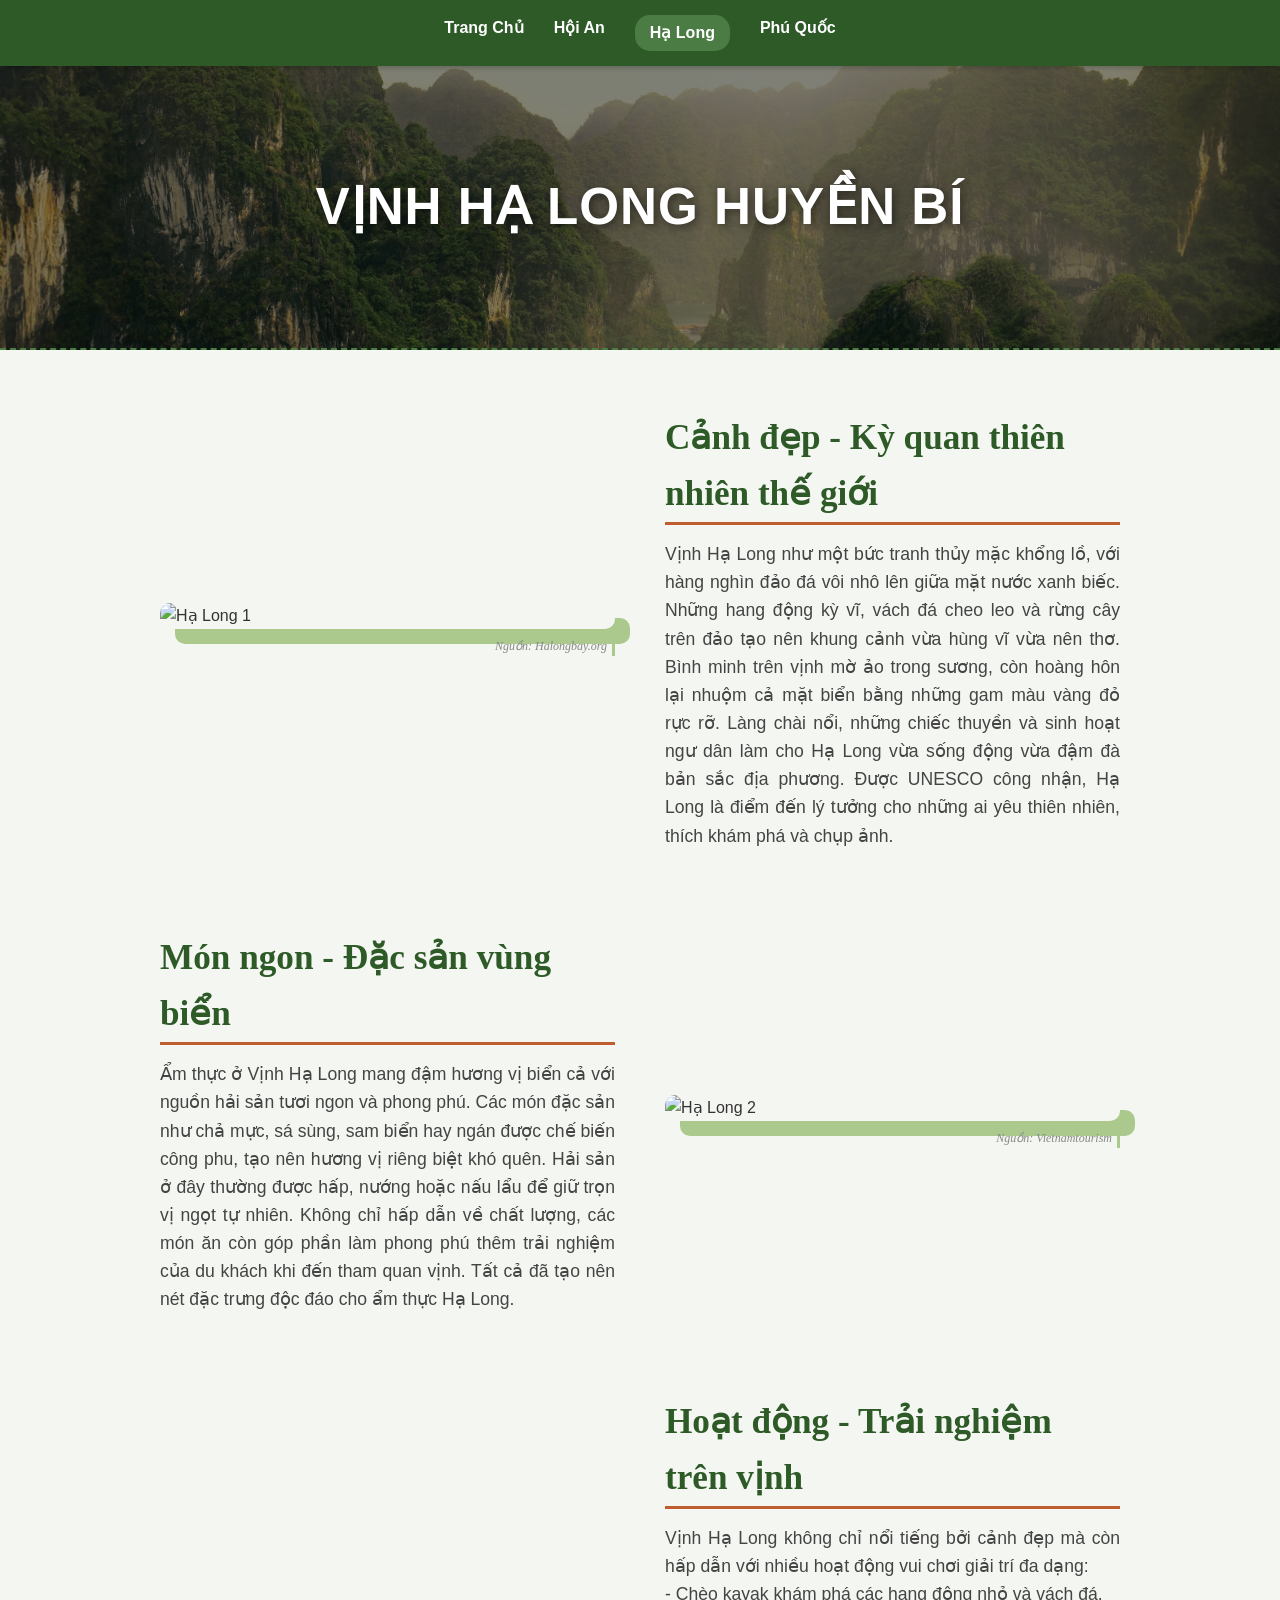
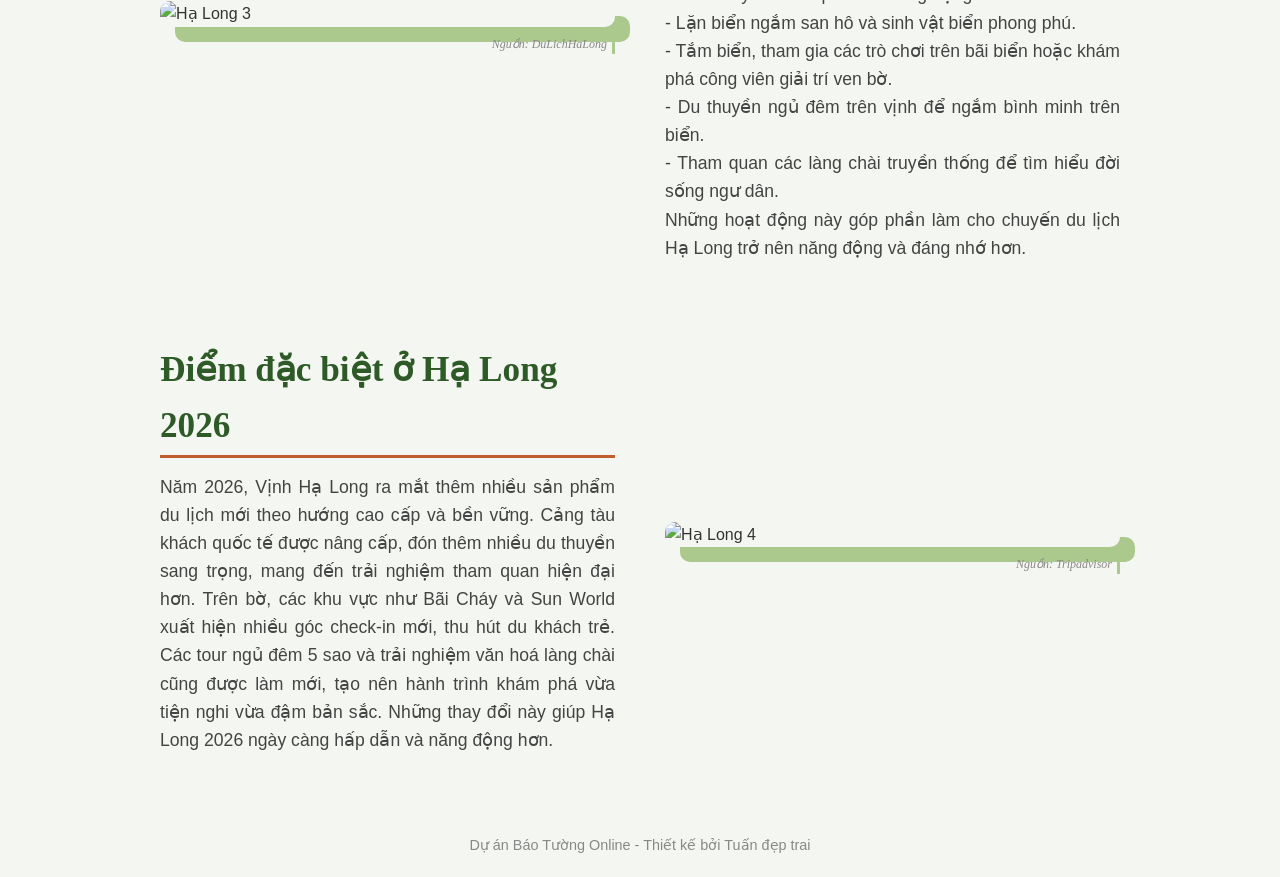
==== Halong.html @ de06725d "up" ====
<!DOCTYPE html>
<html lang="vi">
<head>
    <meta charset="UTF-8">
    <meta name="viewport" content="width=device-width, initial-scale=1.0">
    <title>Khám Phá Hạ Long - Báo Tường</title>
    <link rel="stylesheet" href="style.css">
</head>
<body>

    <nav class="navbar">
        <div class="nav-container">
            <a href="index.html" class="nav-link">Trang Chủ</a>
            <a href="Hoian.html" class="nav-link">Hội An</a>
            <a href="Halong.html" class="nav-link active">Hạ Long</a>
            <a href="Phuquoc.html" class="nav-link">Phú Quốc</a>
        </div>
    </nav>

    <header class="sub-headerHL">
        <h1>VỊNH HẠ LONG HUYỀN BÍ</h1>
    </header>

    <main>
        <section class="detail-section">
            <div class="img-group">
                <img src="Halong1.jpg" alt="Hạ Long 1" class="detail-img">
                <span class="image-source">Nguồn: Halongbay.org</span>
            </div>
            <div class="detail-text">
                <h2>Cảnh đẹp - Kỳ quan thiên nhiên thế giới</h2>
                <p>Vịnh Hạ Long như một bức tranh thủy mặc khổng lồ, với hàng nghìn đảo đá vôi nhô lên giữa mặt nước xanh biếc. Những hang động kỳ vĩ, vách đá cheo leo và rừng cây trên đảo tạo nên khung cảnh vừa hùng vĩ vừa nên thơ. Bình minh trên vịnh mờ ảo trong sương, còn hoàng hôn lại nhuộm cả mặt biển bằng những gam màu vàng đỏ rực rỡ. Làng chài nổi, những chiếc thuyền và sinh hoạt ngư dân làm cho Hạ Long vừa sống động vừa đậm đà bản sắc địa phương. Được UNESCO công nhận, Hạ Long là điểm đến lý tưởng cho những ai yêu thiên nhiên, thích khám phá và chụp ảnh.</p>
            </div>
        </section>

        <section class="detail-section">
            <div class="img-group">
                <img src="Halong2.jpg" alt="Hạ Long 2" class="detail-img">
                <span class="image-source">Nguồn: Vietnamtourism</span>
            </div>
            <div class="detail-text">
                <h2>Món ngon - Đặc sản vùng biển</h2>
                <p>Ẩm thực ở Vịnh Hạ Long mang đậm hương vị biển cả với nguồn hải sản tươi ngon và phong phú. Các món đặc sản như chả mực, sá sùng, sam biển hay ngán được chế biến công phu, tạo nên hương vị riêng biệt khó quên. Hải sản ở đây thường được hấp, nướng hoặc nấu lẩu để giữ trọn vị ngọt tự nhiên. Không chỉ hấp dẫn về chất lượng, các món ăn còn góp phần làm phong phú thêm trải nghiệm của du khách khi đến tham quan vịnh. Tất cả đã tạo nên nét đặc trưng độc đáo cho ẩm thực Hạ Long.</p>
            </div>
        </section>

        <section class="detail-section">
            <div class="img-group">
                <img src="Halong3.jpg" alt="Hạ Long 3" class="detail-img">
                <span class="image-source">Nguồn: DuLichHaLong</span>
            </div>
            <div class="detail-text">
                <h2>Hoạt động - Trải nghiệm trên vịnh</h2>
                <p>Vịnh Hạ Long không chỉ nổi tiếng bởi cảnh đẹp mà còn hấp dẫn với nhiều hoạt động vui chơi giải trí đa dạng:<br>
                    - Chèo kayak khám phá các hang động nhỏ và vách đá.<br>
                    - Lặn biển ngắm san hô và sinh vật biển phong phú.<br>
                    - Tắm biển, tham gia các trò chơi trên bãi biển hoặc khám phá công viên giải trí ven bờ.<br>
                    - Du thuyền ngủ đêm trên vịnh để ngắm bình minh trên biển.<br>
                    - Tham quan các làng chài truyền thống để tìm hiểu đời sống ngư dân.<br>
                Những hoạt động này góp phần làm cho chuyến du lịch Hạ Long trở nên năng động và đáng nhớ hơn.</p>
            </div>
        </section>

        <section class="detail-section">
            <div class="img-group">
                <img src="Halong4.jpg" alt="Hạ Long 4" class="detail-img">
                <span class="image-source">Nguồn: Tripadvisor</span>
            </div>
            <div class="detail-text">
                <h2>Điểm đặc biệt ở Hạ Long 2026</h2>
                <p>Năm 2026, Vịnh Hạ Long ra mắt thêm nhiều sản phẩm du lịch mới theo hướng cao cấp và bền vững. Cảng tàu khách quốc tế được nâng cấp, đón thêm nhiều du thuyền sang trọng, mang đến trải nghiệm tham quan hiện đại hơn. Trên bờ, các khu vực như Bãi Cháy và Sun World xuất hiện nhiều góc check-in mới, thu hút du khách trẻ. Các tour ngủ đêm 5 sao và trải nghiệm văn hoá làng chài cũng được làm mới, tạo nên hành trình khám phá vừa tiện nghi vừa đậm bản sắc. Những thay đổi này giúp Hạ Long 2026 ngày càng hấp dẫn và năng động hơn.</p>
            </div>
        </section>
    </main>

    <footer>
        <p> Dự án Báo Tường Online - Thiết kế bởi Tuấn đẹp trai</p>
    </footer>

</body>
</html>
---- style.css ----
* { margin: 0; padding: 0; box-sizing: border-box; }

body {
    font-family: Arial, Helvetica, sans-serif;
    background-color: #f4f7f1; 
    color: #333;
    line-height: 1.6;}

header {
    text-align: center;
    padding: 85px 20px;
    background: linear-gradient(rgba(255,255,255,0.8), rgba(255,255,255,0.4)), url('backgroundtrangchu.jpg');
    background-size: cover;
    background-position: center;
    border-bottom: 2px dashed #4a7c44;}

header h1 {
    font-family: "Arial Black", Gadget, sans-serif;
    font-size: 3.2rem;
    color: #2d5a27;
    text-transform: uppercase;
    letter-spacing: 1px;}
.special {text-shadow: 2px 2px 5px rgba(255,255,255,0.4);}
.container {
    display: flex;
    justify-content: center;
    gap: 30px;
    padding: 40px;
    flex-wrap: wrap;}

.card {
    background: #fff;
    width: 300px;
    border-radius: 15px;
    overflow: hidden;
    box-shadow: 0 10px 20px rgba(0,0,0,0.1);
    transition: transform 0.3s ease;
    border: 5px solid #fff;}

.card:hover {
    transform: translateY(-10px);}

.card img {
    width: 100%;
    height: 200px;
    object-fit: cover;
    background-color: #ddd;}

.card-content {
    padding: 20px;
    text-align: center;}

.card-content h2 {
    font-family: "Times New Roman", Times, serif;
    color: #c05d2e;
    margin-bottom: 10px;
    font-size: 1.8rem;}

.btn {
    display: inline-block;
    margin-top: 15px;
    padding: 10px 25px;
    background-color: #4a7c44;
    color: white;
    text-decoration: none;
    border-radius: 25px;
    font-weight: bold;
    font-family: Arial, sans-serif;}

.btn:hover {
    background-color: #355e31;}

footer {
    text-align: center;
    padding: 20px;
    color: #888;
    font-size: 0.9rem;}

.photo-credit {
    font-family: "Times New Roman", Times, serif;
    font-style: italic;
    font-size: 12px;
    color: #999;
    margin-top: -10px;
    margin-bottom: 10px;
    display: block;}

    .navbar {
    background-color: #2d5a27;
    padding: 15px 0;
    position: sticky;
    top: 0;
    z-index: 1000;
    box-shadow: 0 2px 5px rgba(0,0,0,0.2);}

.nav-container {
    display: flex;
    justify-content: center;
    gap: 30px;}

.nav-link {
    color: white;
    text-decoration: none;
    font-family: Arial, sans-serif;
    font-weight: bold;
    font-size: 1rem;
    transition: color 0.3s;}

.nav-link:hover {
    color: #abc88d;
    text-decoration: underline;}

    .nav-link.active {
    color: #ffffff;
    background-color: #4a7c44;
    padding: 5px 15px;
    border-radius: 15px;
    text-decoration: none;}

    /* Bố cục trang chi tiết chuyên nghiệp */
.detail-section {
    max-width: 1000px;
    margin: 40px auto;
    display: flex;
    align-items: center;
    gap: 50px;
    padding: 20px;}

.detail-section:nth-child(even) {
    flex-direction: row-reverse; /* Đảo bên ảnh và chữ cho xen kẽ */}

.detail-img {
    flex: 1;
    border-radius: 10px;
    box-shadow: 15px 15px 0 #abc88d; /* Đổ bóng kiểu báo tường */
    max-width: 500px;
    height: 350px;
    object-fit: cover;}

.detail-text {
    flex: 1;}

.detail-text h2 {
    font-family: "Times New Roman", Times, serif;
    color: #2d5a27;
    font-size: 2.2rem;
    margin-bottom: 15px;
    border-bottom: 3px solid #c05d2e;
    display: inline-block;}

.detail-text p {
    font-size: 1.1rem;
    color: #444;
    text-align: justify;}

/* Hiệu ứng cho tiêu đề header các trang con */
.sub-headerHA {
    background: linear-gradient(rgba(0,0,0,0.5), rgba(0,0,0,0.5)), url('hoiantrangchu.jpg');
    background-size: cover;
    background-position: center;
    color: white !important;
    padding: 100px 20px !important;}

.sub-headerHL {
    background: linear-gradient(rgba(0,0,0,0.5), rgba(0,0,0,0.5)), url('halongtrangchu.jpg');
    background-size: cover;
    background-position: center;
    color: white !important;
    padding: 100px 20px !important;}

.sub-headerHA h1 {
    color: white !important;
    text-shadow: 2px 2px 10px rgba(0,0,0,0.5);}

.sub-headerHL h1 {
    color: white !important;
    text-shadow: 2px 2px 10px rgba(0,0,0,0.5);}

    .img-group {
    flex: 1;
    display: flex;
    flex-direction: column;}

.image-source {
    display: block;
    text-align: right;
    font-family: "Times New Roman", Times, serif;
    font-style: italic;
    font-size: 12px;
    color: #888;
    margin-top: 8px;
    padding-right: 5px;
    border-right: 3px solid #abc88d; /* Tạo một vạch nhỏ cho chuyên nghiệp */}

/* Đảm bảo ảnh trong group vẫn giữ đúng style cũ */
.img-group .detail-img {
    width: 100%;
    margin-bottom: 0; /* Xóa khoảng cách thừa */}
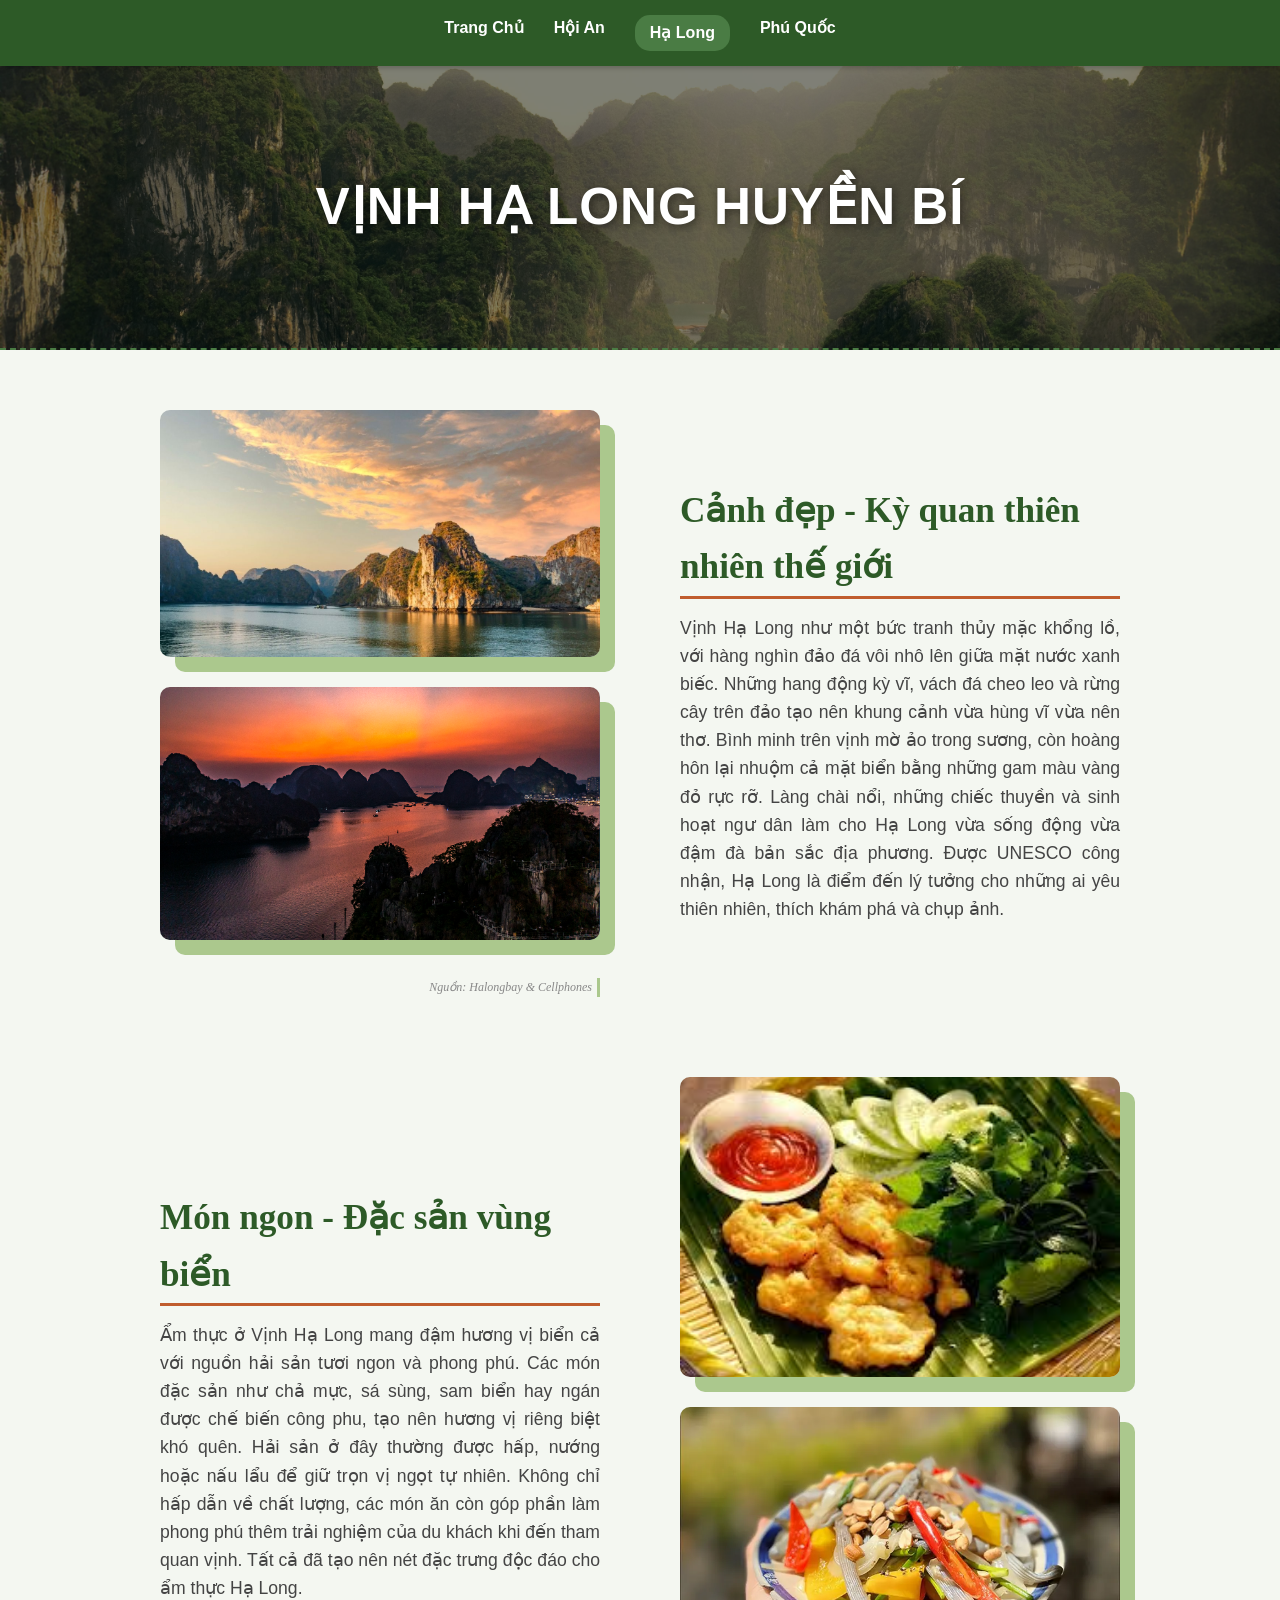
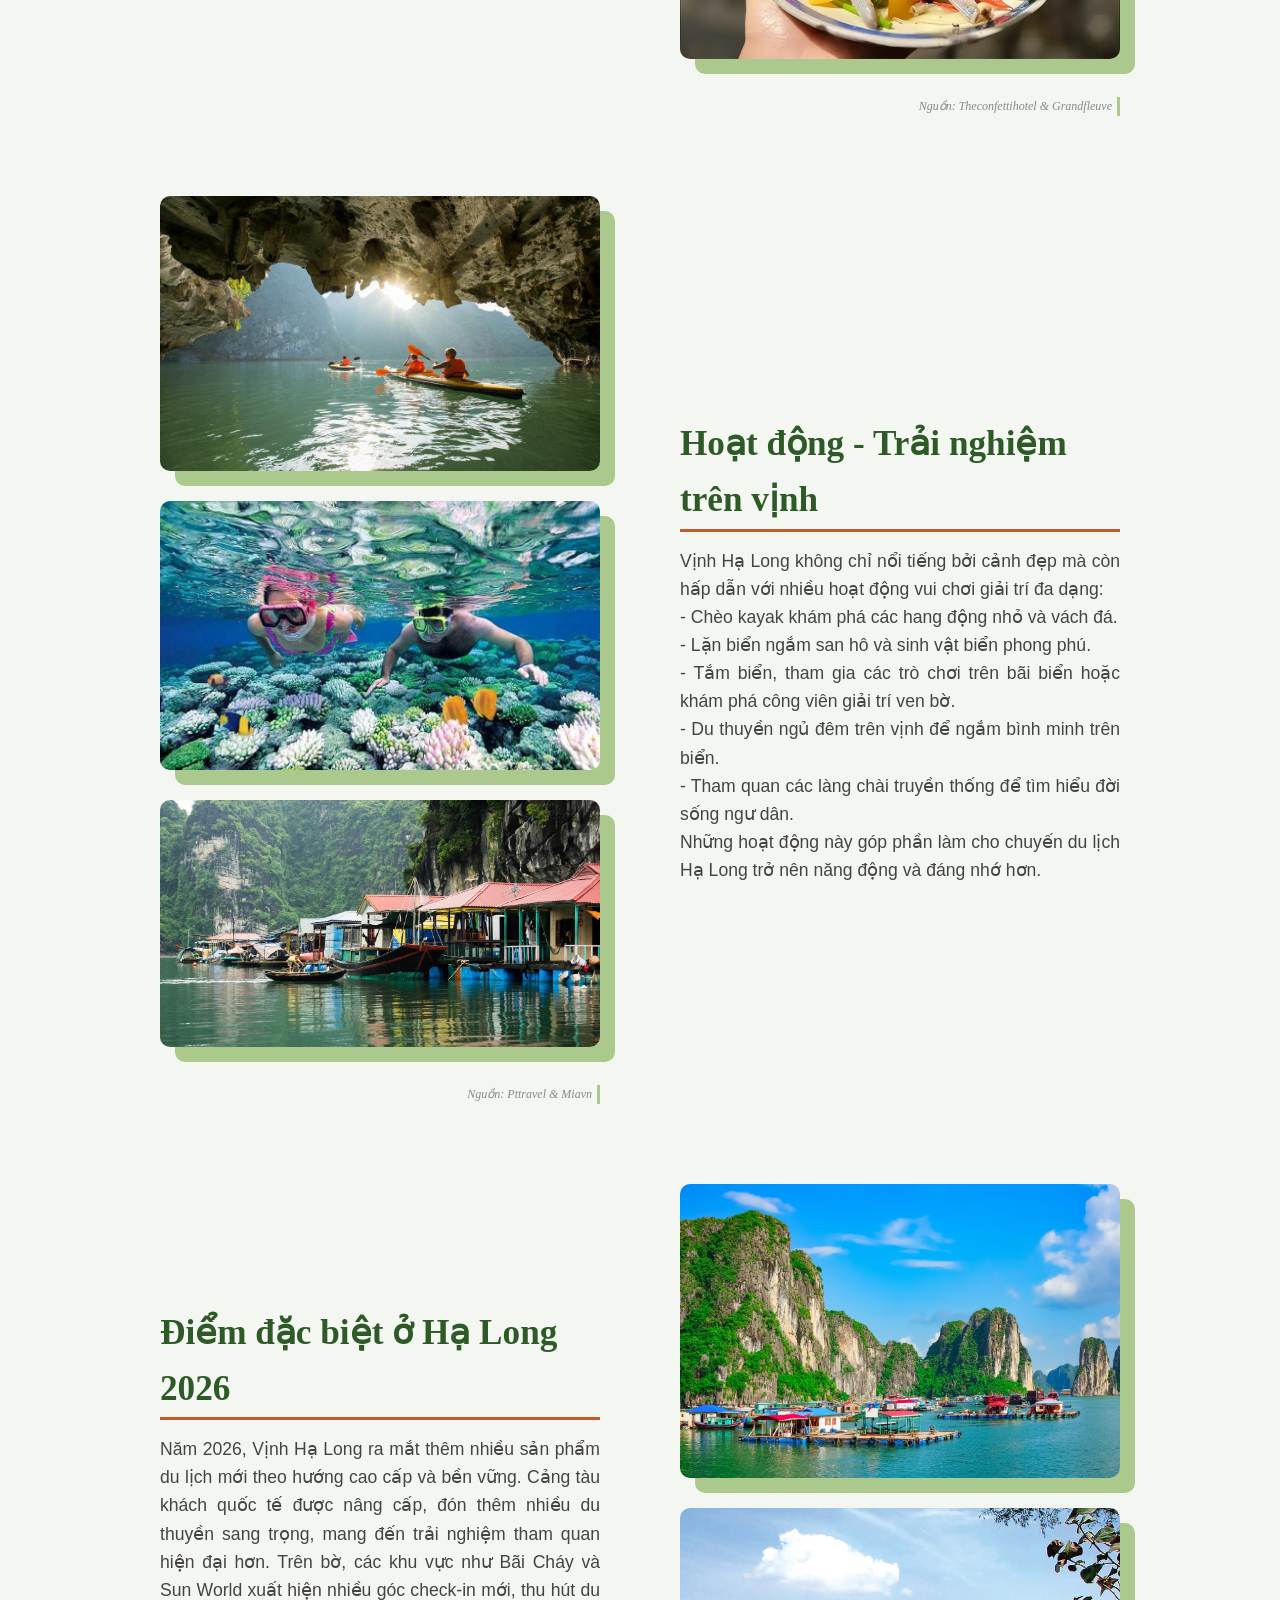
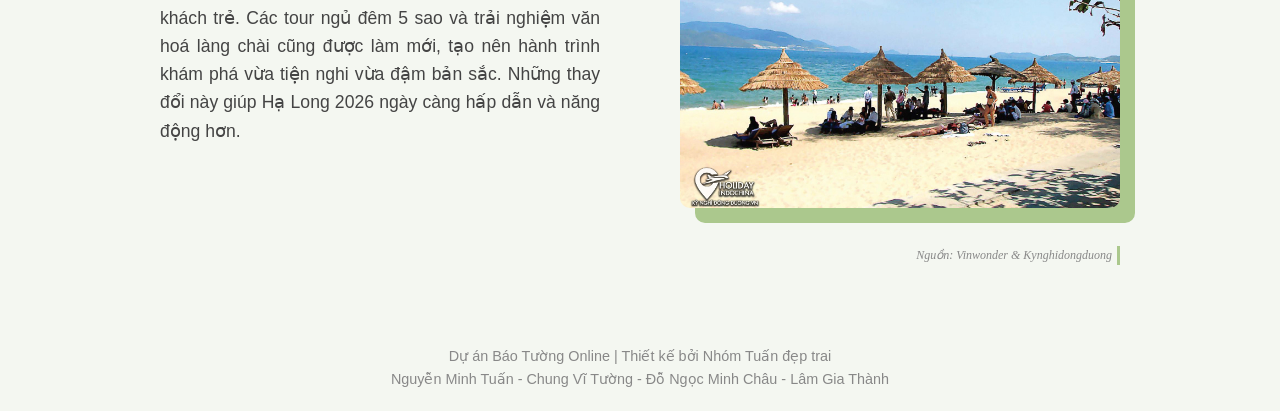
==== commit c6a5b04a: "up" ====
--- a/Halong.html
+++ b/Halong.html
@@ -20,12 +20,13 @@
     <header class="sub-headerHL">
         <h1>VỊNH HẠ LONG HUYỀN BÍ</h1>
     </header>
-
+ 
     <main>
         <section class="detail-section">
             <div class="img-group">
                 <img src="Halong1.jpg" alt="Hạ Long 1" class="detail-img">
-                <span class="image-source">Nguồn: Halongbay.org</span>
+                <img src="Halong2.jpg" alt="Hạ Long 2" class="detail-img">
+                <span class="image-source">Nguồn: Halongbay & Cellphones</span>
             </div>
             <div class="detail-text">
                 <h2>Cảnh đẹp - Kỳ quan thiên nhiên thế giới</h2>
@@ -35,8 +36,9 @@
 
         <section class="detail-section">
             <div class="img-group">
-                <img src="Halong2.jpg" alt="Hạ Long 2" class="detail-img">
-                <span class="image-source">Nguồn: Vietnamtourism</span>
+                <img src="Halong3.jpg" alt="Hạ Long 3" class="detail-img">
+                <img src="Halong4.jpg" alt="Hạ Long 4" class="detail-img">
+                <span class="image-source">Nguồn: Theconfettihotel & Grandfleuve</span>
             </div>
             <div class="detail-text">
                 <h2>Món ngon - Đặc sản vùng biển</h2>
@@ -46,8 +48,10 @@
 
         <section class="detail-section">
             <div class="img-group">
-                <img src="Halong3.jpg" alt="Hạ Long 3" class="detail-img">
-                <span class="image-source">Nguồn: DuLichHaLong</span>
+                <img src="Halong5.jpg" alt="Hạ Long 5" class="detail-img">
+                <img src="Halong6.jpg" alt="Hạ Long 6" class="detail-img">
+                <img src="Halong7.jpg" alt="Hạ Long 7" class="detail-img">
+                <span class="image-source">Nguồn: Pttravel & Miavn</span>
             </div>
             <div class="detail-text">
                 <h2>Hoạt động - Trải nghiệm trên vịnh</h2>
@@ -63,8 +67,9 @@
 
         <section class="detail-section">
             <div class="img-group">
-                <img src="Halong4.jpg" alt="Hạ Long 4" class="detail-img">
-                <span class="image-source">Nguồn: Tripadvisor</span>
+                <img src="Halong8.jpg" alt="Hạ Long 8" class="detail-img">
+                <img src="Halong9.jpg" alt="Hạ Long 9" class="detail-img">
+                <span class="image-source">Nguồn: Vinwonder & Kynghidongduong</span>
             </div>
             <div class="detail-text">
                 <h2>Điểm đặc biệt ở Hạ Long 2026</h2>
@@ -74,7 +79,8 @@
     </main>
 
     <footer>
-        <p> Dự án Báo Tường Online - Thiết kế bởi Tuấn đẹp trai</p>
+        <p> Dự án Báo Tường Online | Thiết kế bởi Nhóm Tuấn đẹp trai</p>
+        <p>Nguyễn Minh Tuấn - Chung Vĩ Tường - Đỗ Ngọc Minh Châu - Lâm Gia Thành</p>
     </footer>
 
 </body>
--- a/style.css
+++ b/style.css
@@ -123,7 +123,7 @@
     margin: 40px auto;
     display: flex;
     align-items: center;
-    gap: 50px;
+    gap: 80px;
     padding: 20px;}
 
 .detail-section:nth-child(even) {
@@ -134,7 +134,7 @@
     border-radius: 10px;
     box-shadow: 15px 15px 0 #abc88d; /* Đổ bóng kiểu báo tường */
     max-width: 500px;
-    height: 350px;
+    max-height: 300px;
     object-fit: cover;}
 
 .detail-text {
@@ -179,7 +179,8 @@
     .img-group {
     flex: 1;
     display: flex;
-    flex-direction: column;}
+    flex-direction: column;
+    gap: 30px;}
 
 .image-source {
     display: block;
